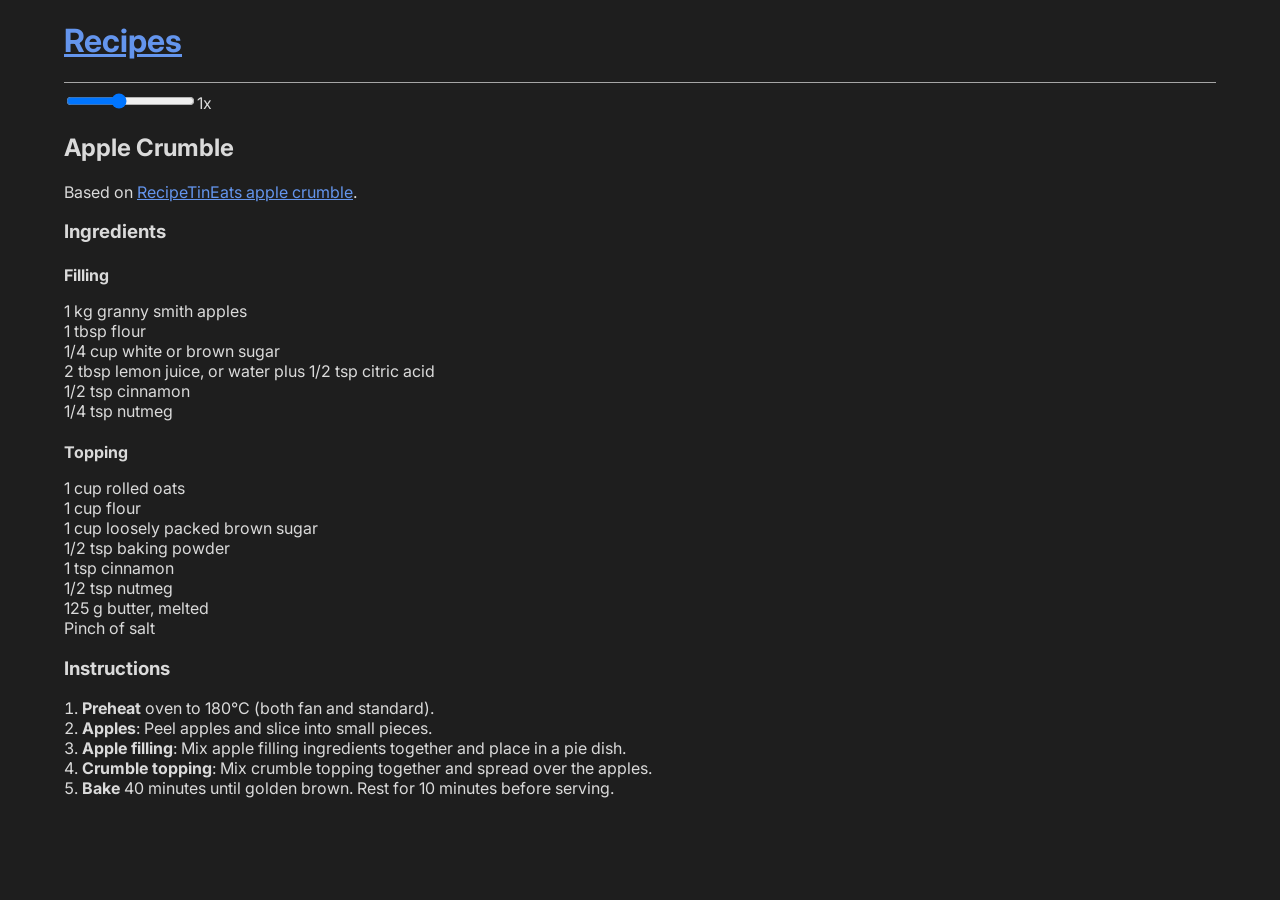
==== post/apple_crumble.html @ 9ca4676a "apple crumble" ====
<!DOCTYPE html>
<html>

<head>

<link rel="preconnect" href="https://fonts.googleapis.com">
<link rel="preconnect" href="https://fonts.gstatic.com" crossorigin>
<link href="https://fonts.googleapis.com/css2?family=Inter:ital,opsz,wght@0,14..32,100..900;1,14..32,100..900&display=swap" rel="stylesheet">
<link rel="stylesheet" href="/styles.css">
<title>Luke Eyles</title>
<meta name="viewport" content="width=device-width">

</head>

<body>
<header>
    <a href="/"><h1>Recipes</h1></a>
    <hr>
</header>

<input type="range" min="0" max="5" value="2" class="slider"><span class="multiplier">1</span>x<h2>Apple Crumble</h2>
<p>Based on <a href="https://www.recipetineats.com/apple-crumble/">RecipeTinEats apple crumble</a>.</p>
<h3>Ingredients</h3>
<h4>Filling</h4>
<ul>
<li><em>1</em> kg granny smith apples</li>
<li><em>1</em> tbsp flour</li>
<li><em>1/4</em> cup white or brown sugar</li>
<li><em>2</em> tbsp lemon juice, or water plus <em>1/2</em> tsp citric acid</li>
<li><em>1/2</em> tsp cinnamon</li>
<li><em>1/4</em> tsp nutmeg</li>
</ul>
<h4>Topping</h4>
<ul>
<li><em>1</em> cup rolled oats</li>
<li><em>1</em> cup flour</li>
<li><em>1</em> cup loosely packed brown sugar</li>
<li><em>1/2</em> tsp baking powder</li>
<li><em>1</em> tsp cinnamon</li>
<li><em>1/2</em> tsp nutmeg</li>
<li><em>125</em> g butter, melted</li>
<li>Pinch of salt</li>
</ul>
<h3>Instructions</h3>
<ol>
<li><strong>Preheat</strong> oven to 180°C (both fan and standard).</li>
<li><strong>Apples</strong>: Peel apples and slice into small pieces.</li>
<li><strong>Apple filling</strong>: Mix apple filling ingredients together and place in a pie dish. </li>
<li><strong>Crumble topping</strong>: Mix crumble topping together and spread over the apples.</li>
<li><strong>Bake</strong> 40 minutes until golden brown. Rest for 10 minutes before serving.</li>
</ol></body>

<script src="/js/fraction.min.js"></script>
<script src="/index.js"></script>

</html>
---- styles.css ----
body {
    background-color: #1e1e1e;
    margin: 0;
    font-family: "Inter", sans-serif;
    font-style: normal;
    color: #dadada;
    padding-left: clamp(1rem, 5vw, 5rem);
    padding-right: clamp(1rem, 5vw, 5rem);
}

hr {
    color: #a6a6a6;
    background-color: #a6a6a6;
    height: 1px;
    border: none;
}

h1 {
    font-weight: 700;
}

h4 {
    margin-block-end: 0.5em;
}

p {
    font-weight: 400;
}

div.sidebar {
    width: 20%;
    height: 100%;
    background-color: #262626;
    padding: 20px;
    position: fixed;
    list-style-type: none;
    max-width: 200px;
}

div.content {
    display: inline-block;
    margin-left: 20%;
    padding-left: 60px;
}

th, td {
    padding-right: 30px;
}

/* align first column to the right */
table.aligned td:nth-child(1) {
    /* text-align: end;  */
    /* width: 80px; */
}

a {
    color: cornflowerblue;
}

a:hover {
    color: lightblue
}

ol, ul {
    padding-left: 0px;
    list-style-position: inside;
}

ul {
    list-style-type: none;
} 

em {
    font-style: normal;
}
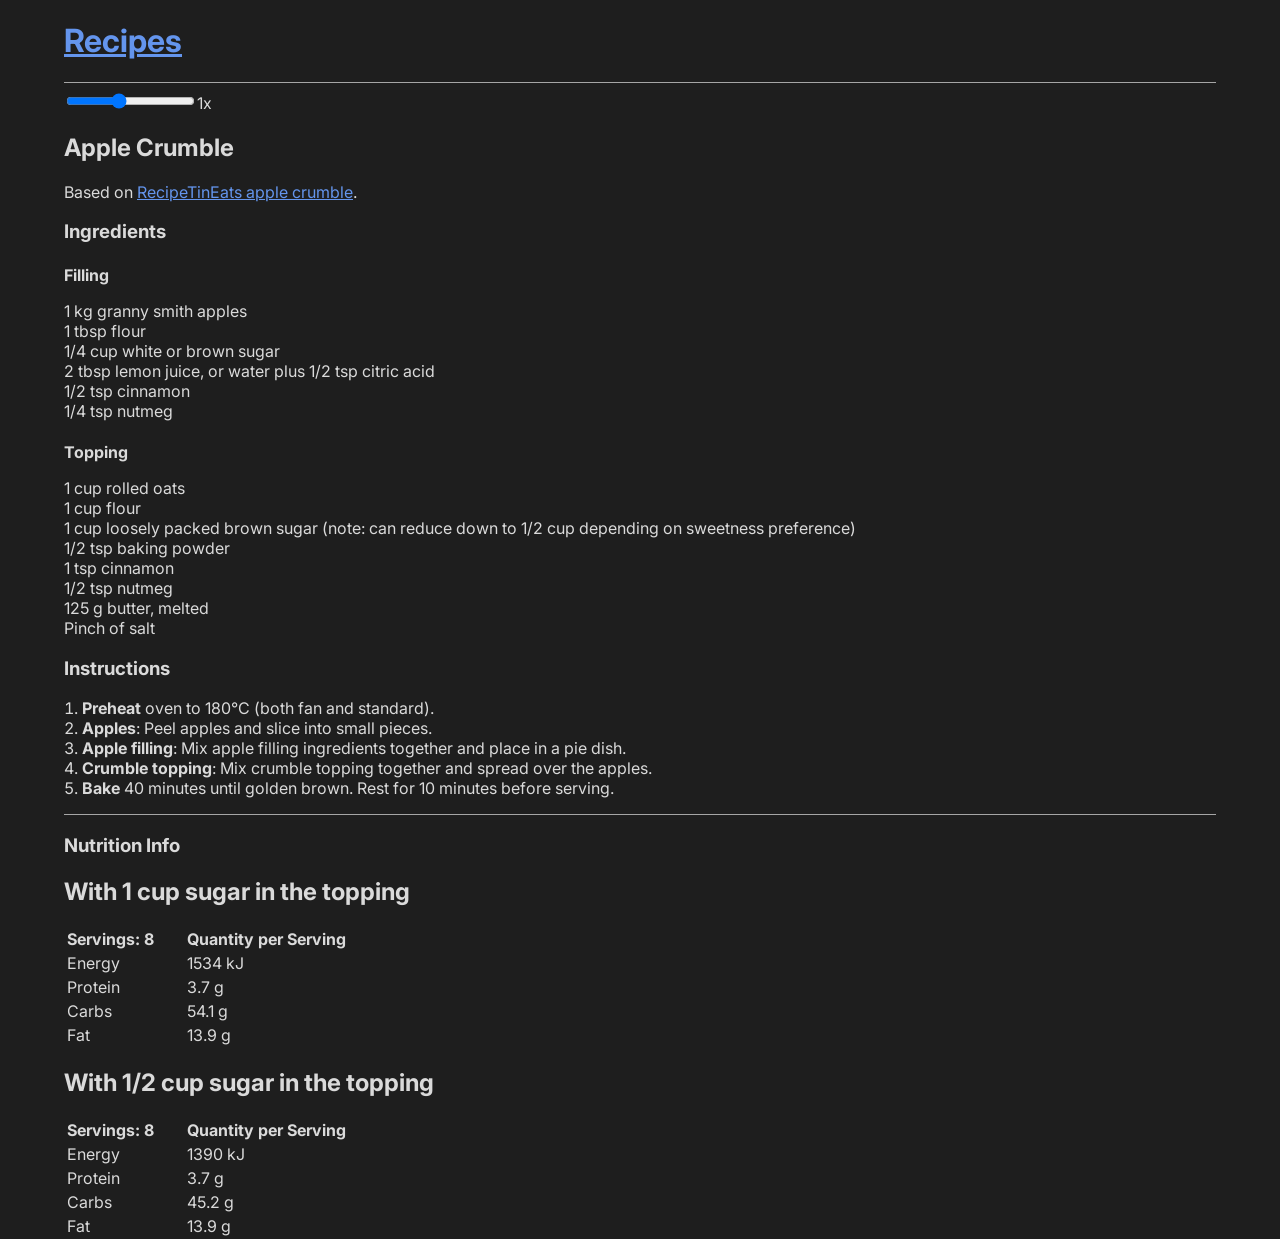
==== commit a95c1d1d: "nutrition info" ====
--- a/post/apple_crumble.html
+++ b/post/apple_crumble.html
@@ -34,7 +34,7 @@
 <ul>
 <li><em>1</em> cup rolled oats</li>
 <li><em>1</em> cup flour</li>
-<li><em>1</em> cup loosely packed brown sugar</li>
+<li><em>1</em> cup loosely packed brown sugar (note: can reduce down to <em>1/2</em> cup depending on sweetness preference)</li>
 <li><em>1/2</em> tsp baking powder</li>
 <li><em>1</em> tsp cinnamon</li>
 <li><em>1/2</em> tsp nutmeg</li>
@@ -48,7 +48,63 @@
 <li><strong>Apple filling</strong>: Mix apple filling ingredients together and place in a pie dish. </li>
 <li><strong>Crumble topping</strong>: Mix crumble topping together and spread over the apples.</li>
 <li><strong>Bake</strong> 40 minutes until golden brown. Rest for 10 minutes before serving.</li>
-</ol></body>
+</ol>
+<hr />
+<h3>Nutrition Info</h3>
+<h2>With <em>1</em> cup sugar in the topping</h2>
+<table>
+<thead>
+<tr>
+<th>Servings: <em>8</em></th>
+<th>Quantity per Serving</th>
+</tr>
+</thead>
+<tbody>
+<tr>
+<td>Energy</td>
+<td>1534 kJ</td>
+</tr>
+<tr>
+<td>Protein</td>
+<td>3.7 g</td>
+</tr>
+<tr>
+<td>Carbs</td>
+<td>54.1 g</td>
+</tr>
+<tr>
+<td>Fat</td>
+<td>13.9 g</td>
+</tr>
+</tbody>
+</table>
+<h2>With <em>1/2</em> cup sugar in the topping</h2>
+<table>
+<thead>
+<tr>
+<th>Servings: <em>8</em></th>
+<th>Quantity per Serving</th>
+</tr>
+</thead>
+<tbody>
+<tr>
+<td>Energy</td>
+<td>1390 kJ</td>
+</tr>
+<tr>
+<td>Protein</td>
+<td>3.7 g</td>
+</tr>
+<tr>
+<td>Carbs</td>
+<td>45.2 g</td>
+</tr>
+<tr>
+<td>Fat</td>
+<td>13.9 g</td>
+</tr>
+</tbody>
+</table></body>
 
 <script src="/js/fraction.min.js"></script>
 <script src="/index.js"></script>
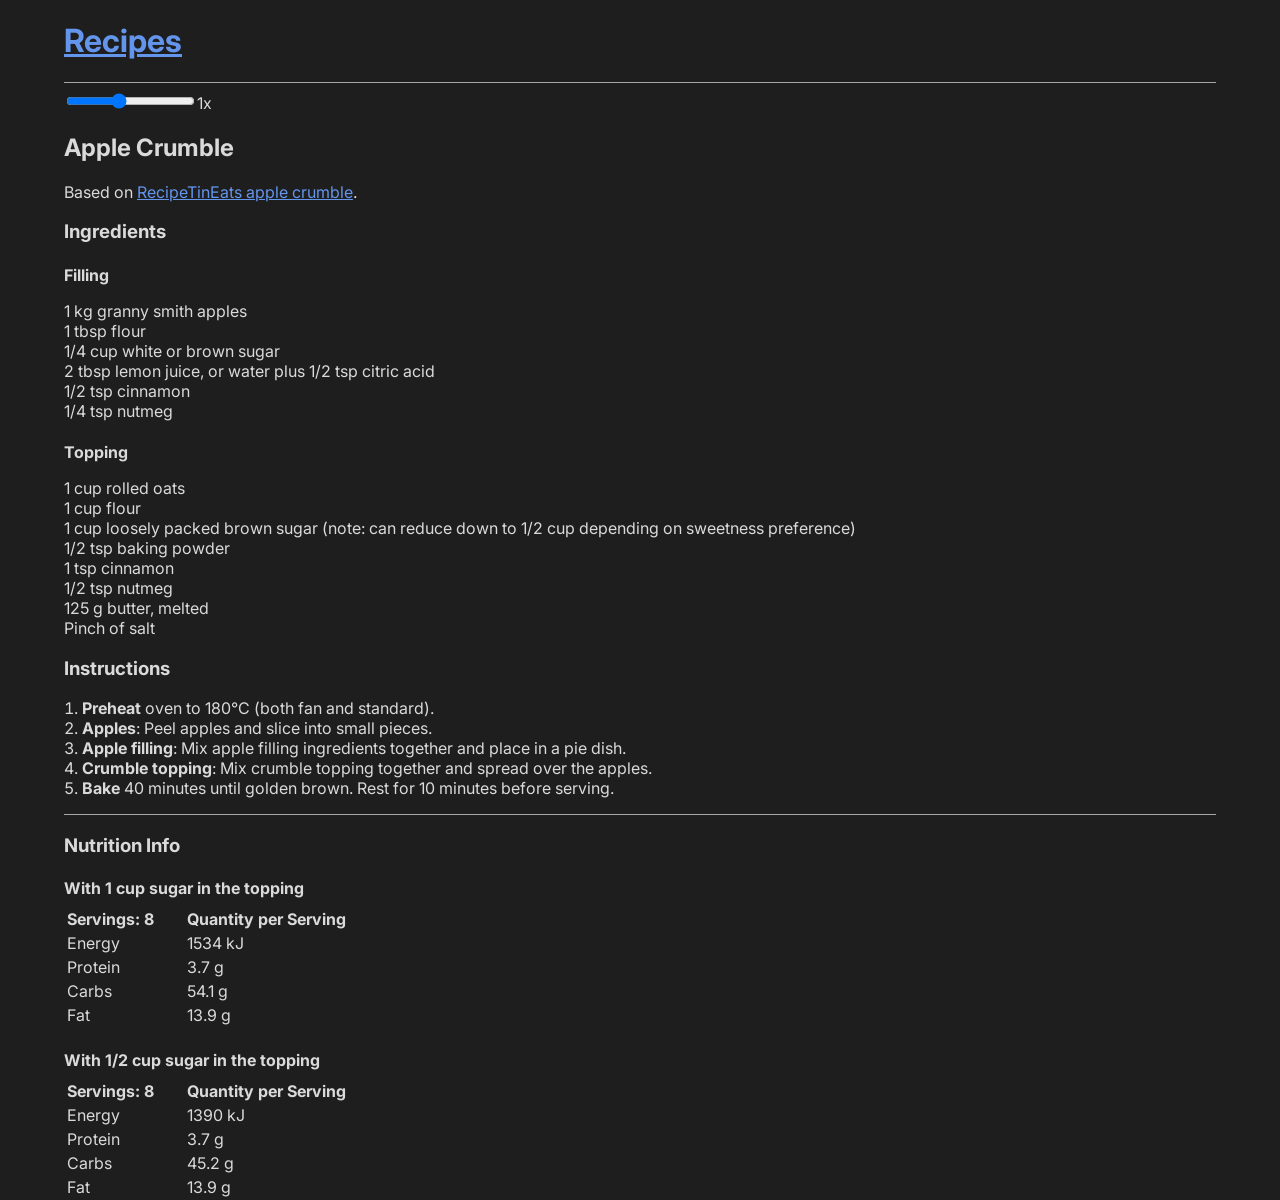
==== commit 0e90b8db: "formatting" ====
--- a/post/apple_crumble.html
+++ b/post/apple_crumble.html
@@ -51,7 +51,7 @@
 </ol>
 <hr />
 <h3>Nutrition Info</h3>
-<h2>With <em>1</em> cup sugar in the topping</h2>
+<h4>With <em>1</em> cup sugar in the topping</h4>
 <table>
 <thead>
 <tr>
@@ -78,7 +78,7 @@
 </tr>
 </tbody>
 </table>
-<h2>With <em>1/2</em> cup sugar in the topping</h2>
+<h4>With <em>1/2</em> cup sugar in the topping</h4>
 <table>
 <thead>
 <tr>
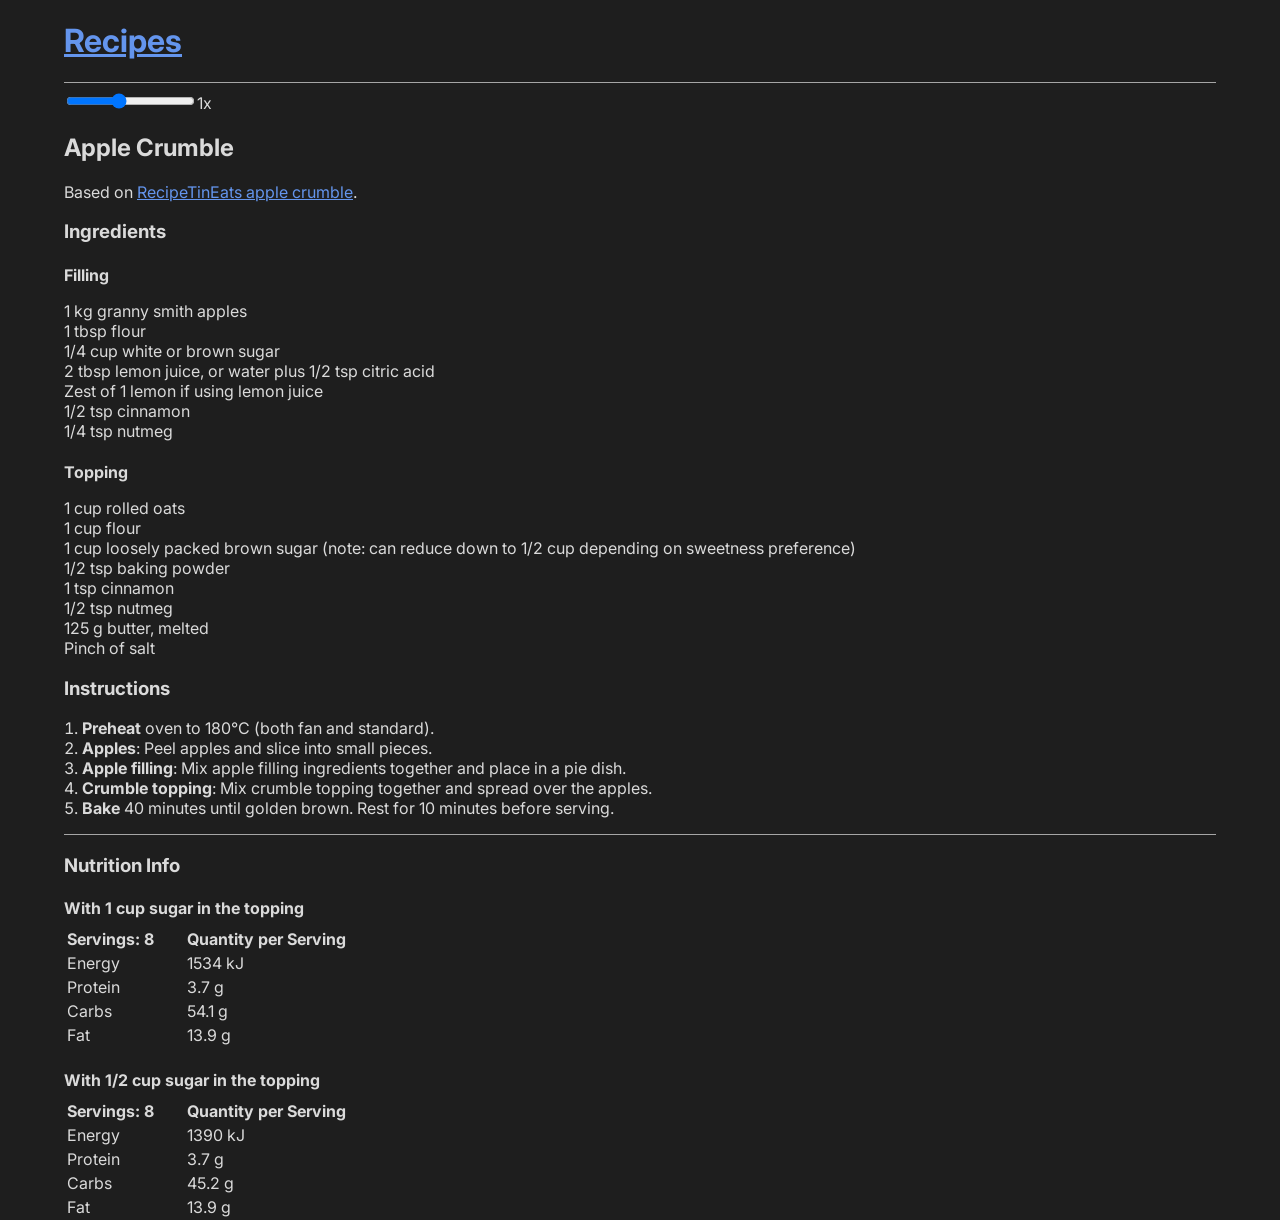
==== commit 160d1774: "lemon zest" ====
--- a/post/apple_crumble.html
+++ b/post/apple_crumble.html
@@ -27,6 +27,7 @@
 <li><em>1</em> tbsp flour</li>
 <li><em>1/4</em> cup white or brown sugar</li>
 <li><em>2</em> tbsp lemon juice, or water plus <em>1/2</em> tsp citric acid</li>
+<li>Zest of <em>1</em> lemon if using lemon juice</li>
 <li><em>1/2</em> tsp cinnamon</li>
 <li><em>1/4</em> tsp nutmeg</li>
 </ul>
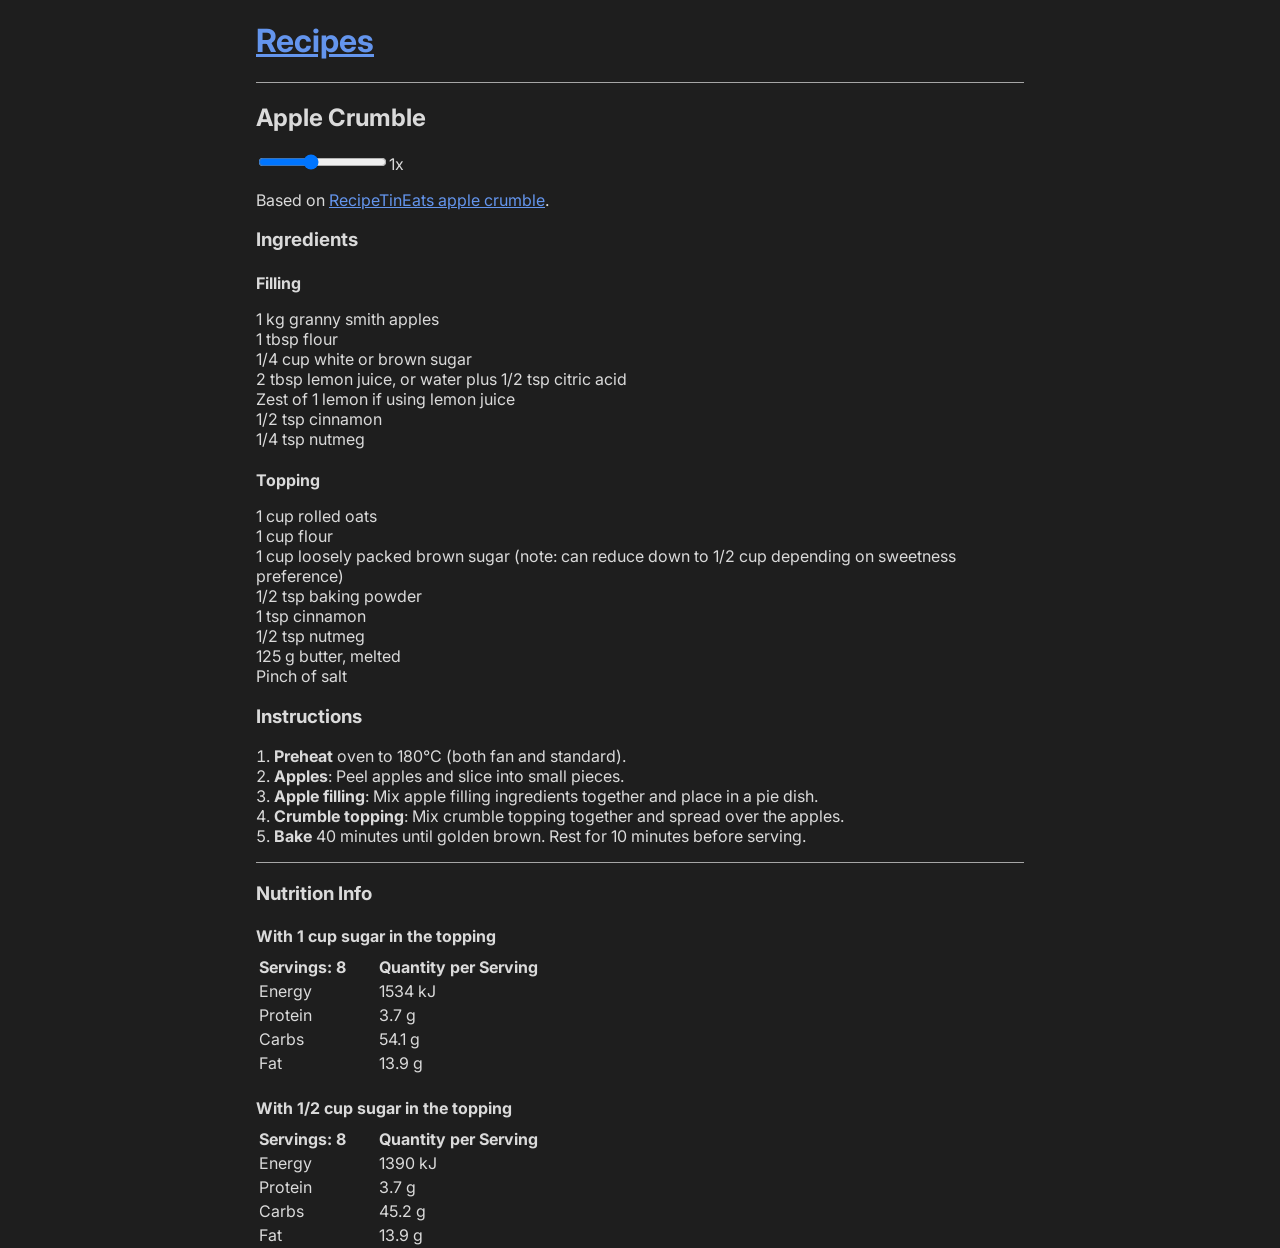
==== commit c5d7e37b: "titles" ====
--- a/post/apple_crumble.html
+++ b/post/apple_crumble.html
@@ -17,8 +17,8 @@
     <a href="/"><h1>Recipes</h1></a>
     <hr>
 </header>
-
-<input type="range" min="0" max="5" value="2" class="slider"><span class="multiplier">1</span>x<h2>Apple Crumble</h2>
+<h2>Apple Crumble</h2>
+<input type='range' min='0' max='5' value='2' class='slider'><span class='multiplier'>1</span>x
 <p>Based on <a href="https://www.recipetineats.com/apple-crumble/">RecipeTinEats apple crumble</a>.</p>
 <h3>Ingredients</h3>
 <h4>Filling</h4>
--- a/styles.css
+++ b/styles.css
@@ -4,8 +4,11 @@
     font-family: "Inter", sans-serif;
     font-style: normal;
     color: #dadada;
-    padding-left: clamp(1rem, 5vw, 5rem);
-    padding-right: clamp(1rem, 5vw, 5rem);
+    max-width: 50rem;
+    width: 100%;
+    padding-inline: 1rem; 
+    box-sizing: border-box;
+    margin: auto;
 }
 
 hr {
